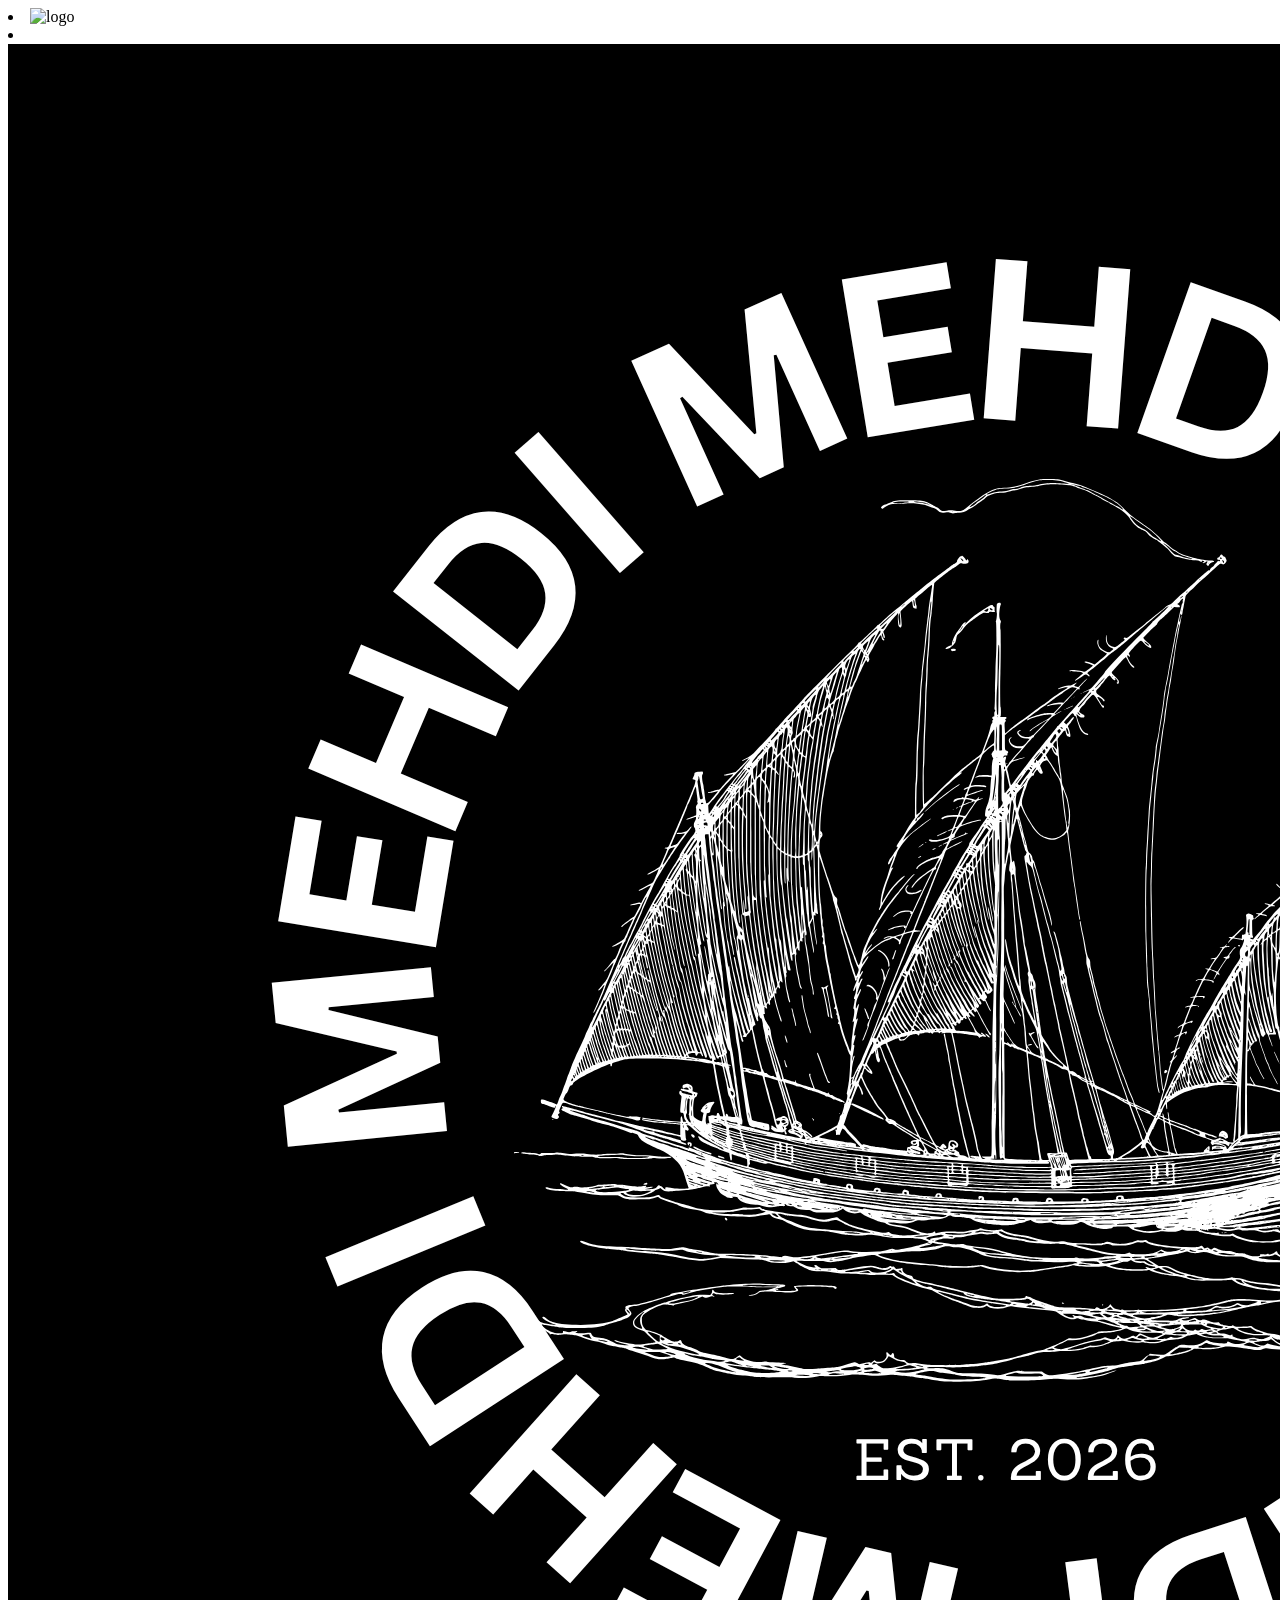
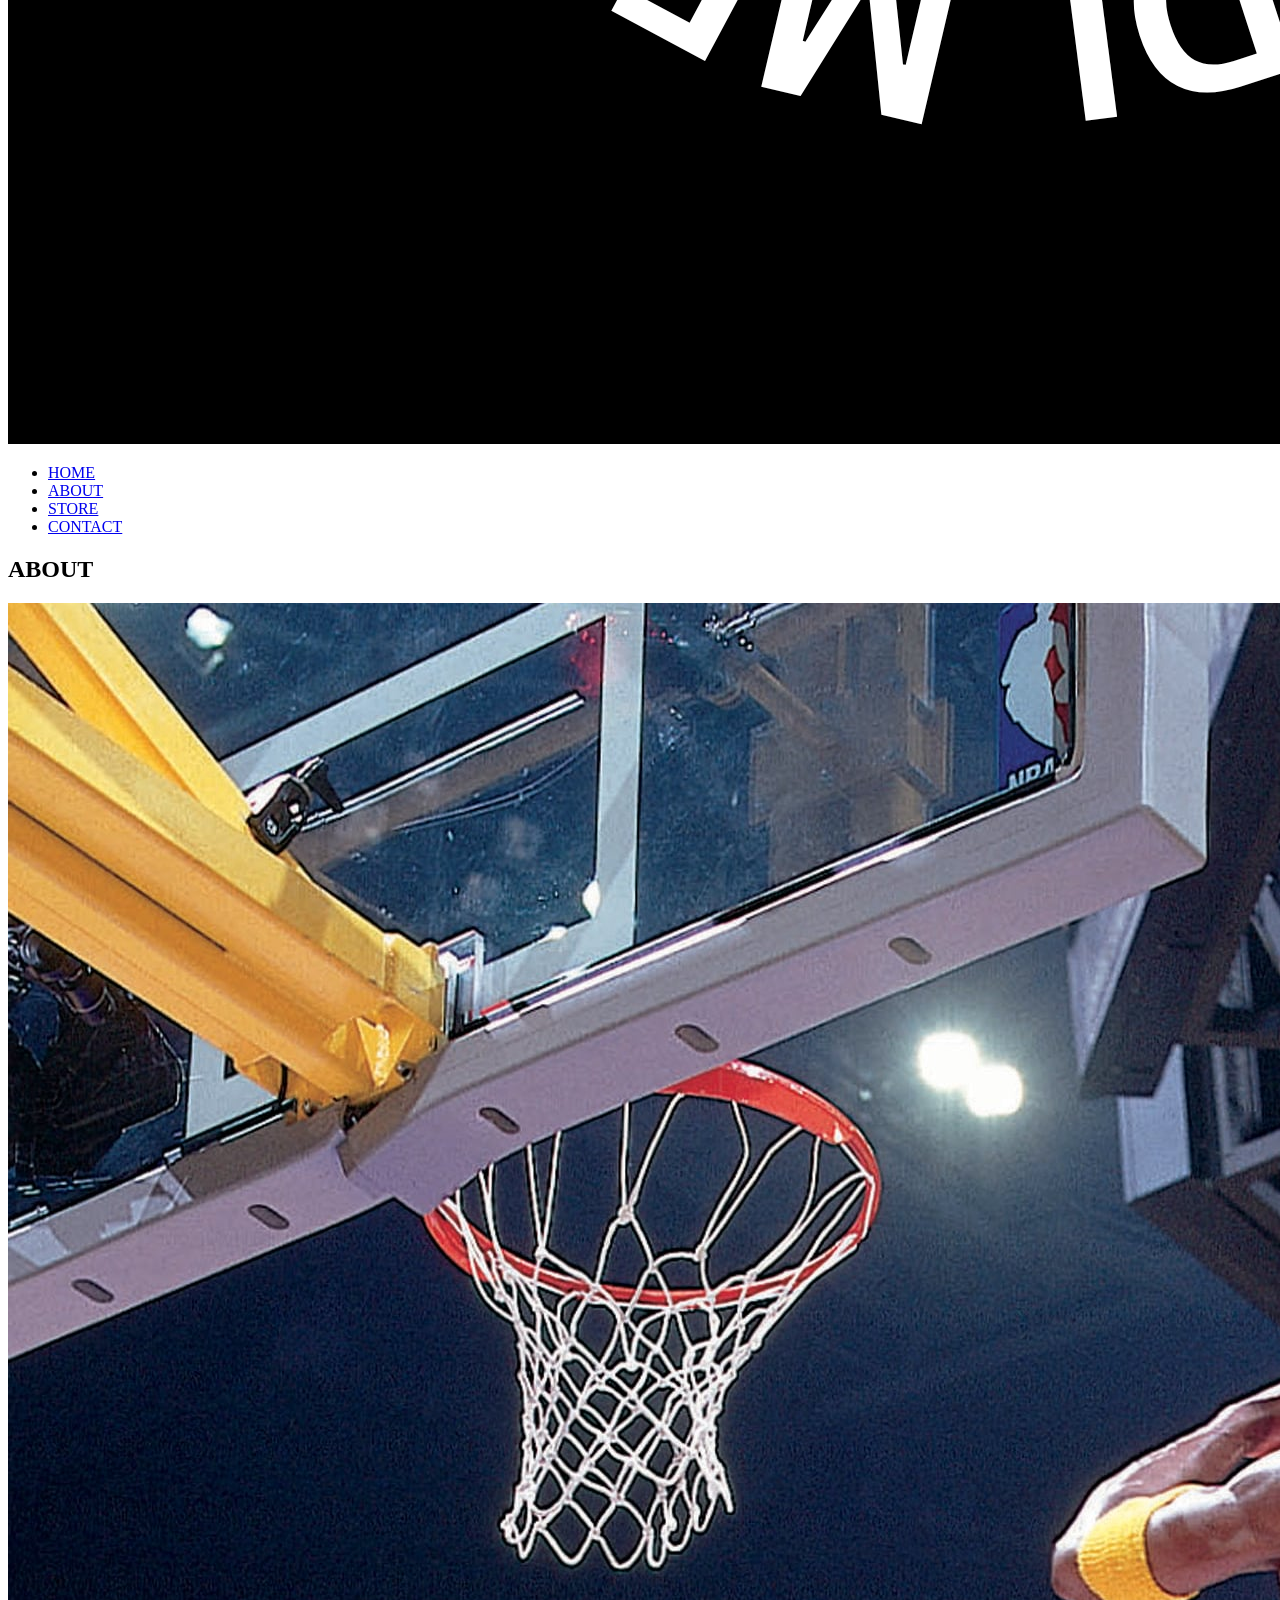
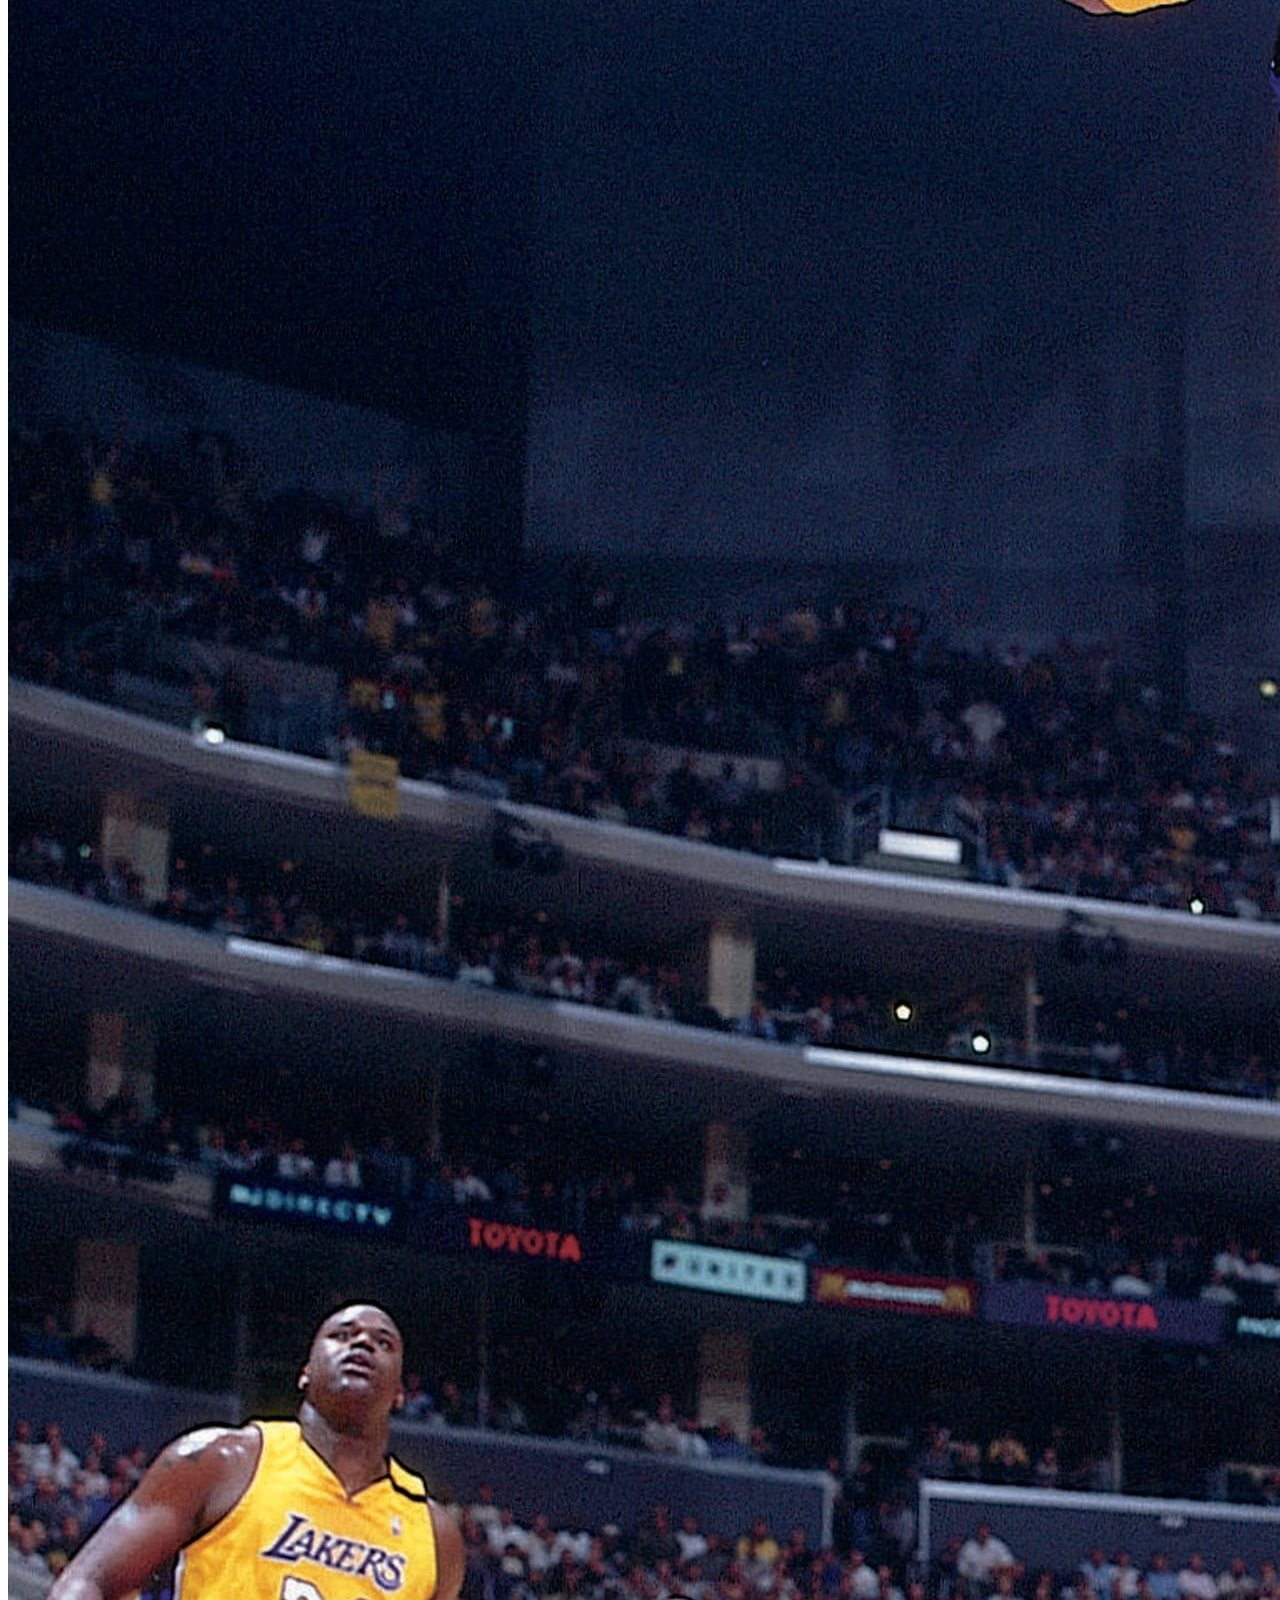
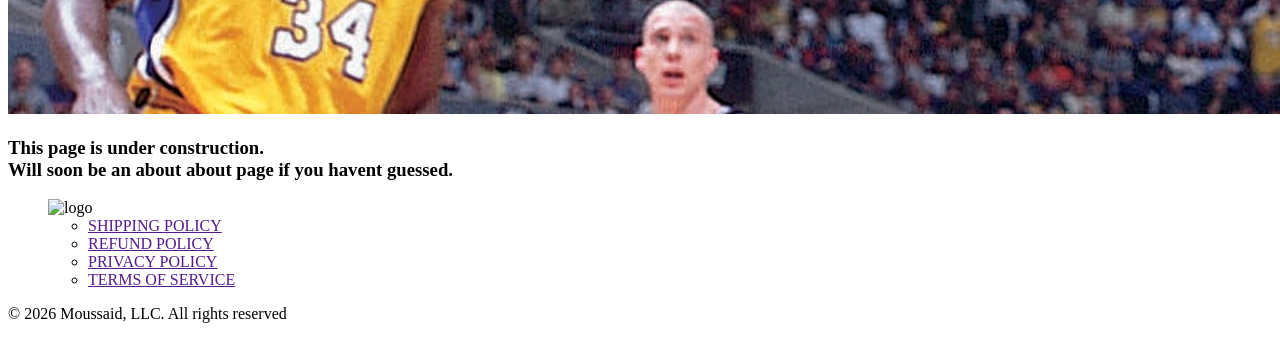
==== about-page.html @ 49e32801 "Website content" ====
<!DOCTYPE html>
<html>
    <head>
        <meta charset="UTF-8">
        <meta http-equiv="X-UA-Compatible" content="IE=edge">
        <meta name="viewport" content="width=device-width, initial-scale=1.0">
        <title>Website</title>
        <link rel="stylesheet" type="text/css" href="css/stylesheet.css">
    </head>
    <body>
        <nav> 
            <li><img src="Images/mehdi.png" alt="logo" id="logo"></li>
            <li><img src="logo.png" alt="logo" class="logo"></li>
            <ul>
                <li><a href="index.html">HOME</a></li>
                <li><a href="about-page.html" class="active">ABOUT</a></li>
                <li><a href="store.html">STORE</a></li>
                <li><a href="contact.html">CONTACT</a></li>
            </ul>
        </nav>
        <section id="section1-2">
            <span id="about-title-container">
                <h2 id="about-title">ABOUT</h2>
            </span>
            <div>
                <img id="video" src="CSS/kobe.jpg">
                    <source src="edit.mp4">
                </i>
            </div>
        </section>
        <section id="section2-2">
                <h3 class="about-text"> This page is under construction. <br> Will soon be an about about page 
                if you havent guessed.</h3>
        </section>
        <footer>
            <ul id="footer-list">
                <img src="Images/mehdi.png" alt="logo" class="footer-logo">
                <ul>
                    <li><a href="">SHIPPING POLICY</a></li>
                    <li><a href="">REFUND POLICY</a></li>
                    <li><a href="">PRIVACY POLICY</a></li>
                    <li><a href="">TERMS OF SERVICE</a></li>
                </ul>
            </ul>
            <span class="footer-text">
                <p>
                    © 2026 Moussaid, LLC. All rights reserved
                </p>
            </span>
        </footer>
        </body>
    </body>
</html>
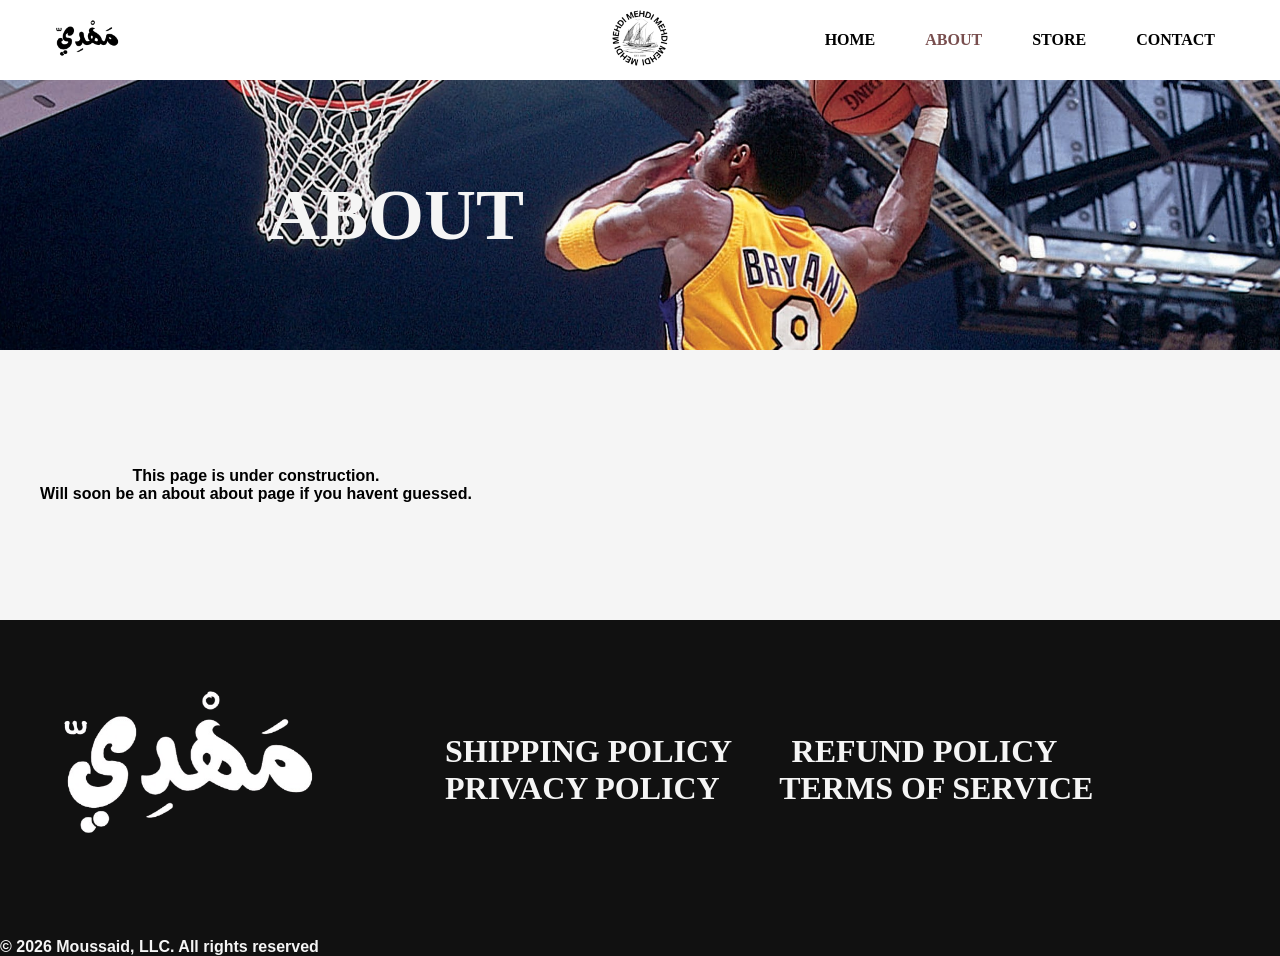
==== commit 9d0b8019: "ano67" ====
--- a/about-page.html
+++ b/about-page.html
@@ -5,7 +5,7 @@
         <meta http-equiv="X-UA-Compatible" content="IE=edge">
         <meta name="viewport" content="width=device-width, initial-scale=1.0">
         <title>Website</title>
-        <link rel="stylesheet" type="text/css" href="css/stylesheet.css">
+        <link rel="stylesheet" type="text/css" href="CSS/stylesheet.css">
     </head>
     <body>
         <nav> 
--- a/CSS/stylesheet.css
+++ b/CSS/stylesheet.css
@@ -0,0 +1,769 @@
+@import url('https://fonts.googleapis.com/css2?family=Saira+Extra+Condensed:wght@100;200;300;400;500;600;700;800;900&display=swap');
+@import url('https://fonts.googleapis.com/css2?family=Nabla&display=swap');
+@import url('https://fonts.googleapis.com/css2?family=Ballet:opsz@16..72&display=swap');
+@import url('https://fonts.googleapis.com/css2?family=Archivo+Narrow:ital,wght@0,400..700;1,400..700&family=Inter+Tight:ital,wght@0,100..900;1,100..900&display=swap');
+@import url('https://fonts.googleapis.com/css2?family=Inter+Tight:ital,wght@0,100..900;1,100..900&display=swap');
+@import url('https://fonts.googleapis.com/css?family=Poppins:300,400,500,600,700,800,900&display=swap');
+*{
+    margin: 0;
+    padding: 0;
+    box-sizing: border-box;
+    font-family: 'Poppins', sans-serif;
+    -webkit-text-size-adjust: 100%; text-size-adjust: 100%; 
+}
+
+
+
+body {
+    min-height: 100vh;
+    background-size: full;
+    background-repeat: no-repeat;
+}
+
+nav {
+    position: sticky;
+    min-height: 80px;
+    top: 0;
+    left: 0;
+    width: 100%;
+    padding: 10px 50px;
+    display: flex;;
+    align-items: center;
+    justify-content: space-between;
+    z-index: 78;
+    background-color: rgb(255, 255, 255);
+    background-blend-mode: multiply; 
+    list-style: none;
+}
+
+.main-nav {
+    display: flex;
+    justify-content: space-between;
+}
+
+.mobile-menu-icon {
+    display: none;
+    cursor: pointer;
+    height: 14px;
+    z-index: 99;
+}
+
+.mobile-menu-close {
+    display: block;
+    cursor: pointer;
+    position: absolute;
+    top: 67px;
+    right: 30px;
+}
+
+.mobile-menu {
+    display: block;
+    position: fixed;
+    padding-top: 70px;
+    top: 0;
+    left: 0;
+    width: 0;
+    height: 100vh;
+    overflow: hidden;
+    z-index: 98;
+    background-color: rgb(201, 146, 146);
+    transition: 0.5s;
+}
+
+#logo {
+    filter: invert(100%);
+	width: 75px;
+	height: 75px;
+    position: absolute;
+    left: 50px;
+    top: 50%;
+    transform: translateY(-50%);
+}
+
+
+nav .logo {
+    filter: invert(100%);
+    color: whitesmoke;
+    width: 75px;
+	height: 75px;
+    text-decoration: none;
+    font-family: "Nabla", system-ui;
+    text-transform: uppercase;
+    letter-spacing: 2px;
+    position: absolute;
+    left: 50%;
+    top: 50%;
+    transform: translate(-50%, -50%);
+}
+
+.footer-logo {
+    width: 300px;
+	height: 300px;
+    margin-left: 40px;
+}
+
+nav .logo:hover {
+    font-size: 2.1em;
+    color: rgb(228, 54, 42);
+}
+
+nav ul {
+    display: flex;
+    justify-content: center;
+    align-items: center;
+}
+
+nav ul li {
+    list-style: none;
+    margin-left: 20px; 
+}
+
+nav ul li a {
+    text-decoration: none; 
+    padding: 6px 15px;
+    font-family: 'Archivo Narrow';
+    font-weight: 700;
+    color: rgb(0, 0, 0);
+}
+
+   nav ul li a:hover,
+   nav ul li a:active {
+    color: rgb(240, 233, 233);
+    background-color: rgb(11, 11, 11);
+}
+
+.promo-bar {
+    position: relative;
+    width: 100%;
+    min-height: 30px;
+    z-index: 78;
+    background-color: whitesmoke;
+    background-image: none;
+}
+
+.promo-bar-text {
+    width: 100%;
+    display: flex;
+    justify-content: center;
+    align-items: center;
+    font-family: 'Archivo Narrow';
+    background-color: whitesmoke;
+    background-image: none;
+}
+
+.active {
+    color: rgb(120, 78, 78);
+}
+
+#section1 {
+    position: relative;
+    width: 100%;
+    height: 82vh; 
+    padding: 100px;
+    display: flex;
+    justify-content: center ;
+    align-items: center;
+}
+
+#section2 {
+    background-image: url("kobe.jpg");
+    background-position-y: 25%;
+    background-size: 100%;
+    background-repeat: no-repeat;
+    width: 100%;
+    min-height: 30vh;
+    display: flex;
+    flex-direction: column;}
+
+#section3 {
+    position:relative;
+    background-color: rgb(255, 255, 255);
+    width: 100%;
+    min-height: 44vh;
+
+    display: flex;
+    flex-direction: column;
+    justify-content: flex-start;
+    align-items: center;
+    margin-top: 20vh;
+}
+
+#section1-2 {
+    width: 100%;
+    height: 30vh; 
+    padding: 100px;
+    display: flex;
+    justify-content: center ;
+    align-items: center;
+}
+
+#section2-2 {
+    background-color: whitesmoke;
+    width: 100%;
+    height: 30vh; 
+    padding: 100px;
+    display: flex;
+    align-items: center;
+}
+
+#store {
+    background-color: #ffffff;
+    min-height: 60vh;
+    max-width: 100%;
+    display: flex;
+    flex-direction: column;
+    flex-wrap: wrap;
+    justify-content: center;
+    align-items: center;
+    padding: 25px 25px 25px 25px;
+    box-sizing: border-box;
+}
+
+#store ul {
+    list-style: none;
+    text-decoration: none;
+    flex-wrap: wrap;
+    display: flex;
+    width: 100%;
+    margin: 0 auto;
+    justify-content: center;
+    background-color: rgb(255, 255, 255);
+
+}
+
+#store ul li {
+    flex: 1 1 500px;
+    max-width: none;
+    min-width: 500px;
+}
+.collection-title {
+    font-family: "Archivo Narrow";
+    font-size: 24px;
+    padding-bottom: 15px;
+    display: flex;
+    width: 100%;
+    pointer-events: none;
+}
+
+#about-title {
+    display: flex;
+    padding-left: 20%;
+    font-family: "Archivo Narrow";
+    color: whitesmoke;
+    font-size: 72px;
+}
+
+#about-title-container {
+    width: 100%;
+}
+
+.product-box {
+    position: relative;
+    background-color: rgb(255, 255, 255);
+    height: auto;
+    min-width: 350px;
+    display: flex;
+    justify-content: center;
+    flex-direction: column;
+    align-items: center;
+}
+
+.product-list {
+    display: flex;
+    flex-wrap: wrap;
+    width: 100%;
+    margin: 0 auto;
+    box-sizing: border-box;
+    justify-content: center;
+}
+
+.product-box:hover {
+    background-color: rgb(0, 255, 64);
+}
+
+
+.product-image-main{
+    position: absolute;
+    display: block;
+    object-fit: cover;
+    inset: 0;
+    width: 100%;
+    flex: 0 0 100%;
+    z-index: 3;
+    opacity: 1;
+    transition: opacity 0.5s ease;
+}
+
+.product-carousel .product-image{
+    position: absolute;
+    display: block;
+    object-fit: cover;
+    width: 100%;
+    opacity: 0;
+    flex: 0 0 100%;
+    transition: opacity 0.5s ease;
+}
+
+.image-container:hover .product-carousel {
+    opacity: 1;
+    visibility: visible;
+}
+
+.product-carousel {
+    position: absolute;
+    top: 0;
+    left: 0;
+
+    width: 100%;
+    height: 100%;
+    visibility: hidden;
+    object-fit: cover;
+    z-index: 1;
+}
+
+.product-carousel img.is-active{
+    opacity: 1;
+}
+
+.product-carousel img.is-hidden{
+    opacity: 0;
+}
+
+.image-container img{
+    position: absolute;
+    top: 0;
+    left: 0;
+    width: 100%;
+    height: 100%;
+    object-fit: cover;
+}
+
+.image-container {
+    position: relative;
+    width: 100%;
+    aspect-ratio: 1 / 1;
+    overflow: hidden;
+    border: 1px solid black;
+}
+
+.image-container:hover .product-image-main {
+    opacity: 0;
+    pointer-events: none;
+}
+
+.image-container:hover .product-arrow-button-next, 
+.image-container:hover .product-arrow-button-prev {
+    opacity: 1;
+}
+
+.title-container {
+    padding-left: 25px;
+    display: flex;
+}
+
+.product-title {
+    color: rgb(16, 15, 15);
+    font-family: "Archivo Narrow";
+    font-weight: 700;
+    font-size: 100;
+    text-decoration: none;
+    list-style: none;
+    padding-top: 20px;
+    text-transform: uppercase;
+}
+
+.price-tag {
+    font-family:'Helvetica';
+    font-weight: 400;
+    color: rgba(0, 0, 0, 0.9);
+    padding-top: 0px;
+}
+
+#main-title {
+    position: absolute;
+    color: whitesmoke;
+    white-space: nowrap;
+    padding: 8px;
+    background-color: rgba(255, 255, 255, 0.1);
+    font-size: 5vw;
+    z-index: 9;
+    font-family: "Archivo Narrow";
+}
+
+
+.promotion-text {
+    position: relative;
+    color: rgb(255, 255, 255);
+    font-size: 3em;
+    font-family: 'ballet';
+    z-index: 9;
+    padding-top:50px;
+    float: left;
+}
+
+.text3 {
+    color: rgb(37, 35, 35);
+    white-space: nowrap;
+    font-size: 75px;
+    font-family: 'ballet';
+    z-index: 9;
+}
+
+
+.text4 {
+    position: relative;
+    color: rgb(0, 0, 0);
+    font-size: 3em;
+    z-index: 9;
+    padding-top:50px;
+    font-family: 'Helvetica';
+}
+
+.about-text {
+    color: black;
+    font-family: 'Helvetica';
+    font-size: 16px;
+    display: flex;
+    justify-content: left;
+}
+
+.footer-text {
+    color: whitesmoke;
+    font-family: 'Archivo Narrow';
+    font-weight: 600;
+    padding-left: 55px;
+}
+
+#main-title:hover {
+    position: absolute;
+    color: rgb(238, 238, 238);
+    white-space: nowrap;
+    font-size: 5.01vw;
+    cursor: pointer;
+    z-index: 9;
+}
+
+#btn {
+    text-decoration: none;
+    display: inline-block;
+    padding: 8px 30px;
+    border-radius: 2px;
+    background: whitesmoke;
+    color: black;
+    font-size: 1.5em;
+    font-family: 'Archivo Narrow';
+    font-weight: 500;
+    z-index: 9;
+    transform: translateY(100px)
+}
+
+.button-wrapper {
+    padding: 30px;
+}
+
+.button-promotion-wrapper {
+    width: 100%;
+    display: flex;
+    justify-content: end;
+    padding-right: 222px;
+    align-items: center;
+}
+
+.button {
+    background: black;
+    padding: 13px;
+    color: #ffffff;
+    font-size: 16px;
+    font-weight: 600;
+    cursor: pointer;
+}
+
+.button2 {
+    background: whitesmoke;
+    padding: 16px;
+    color: #000000;
+    padding: 15px 30px 15px 30px;
+    border-radius: 30px;
+    font-size: 16px;
+    font-weight: 600;
+    cursor: pointer;
+}
+
+.image-link-overlay {
+    position: absolute;
+    inset: 0;
+    z-index: 5;
+}
+
+.product-arrow-button-prev,
+.product-arrow-button-next {
+    position: absolute;
+
+    top: 50%;
+    transform: translateY(-50%);
+
+    width: 40px;
+    height: 40px;
+
+    border: none;
+    background-color: transparent;
+
+    background-repeat: no-repeat;
+    background-position: center;
+    background-size: contain;
+
+    opacity: 0;
+
+    z-index: 10;
+
+    cursor: pointer;
+
+    transition: opacity 0.3s ease;
+}
+
+.product-arrow-button-prev {
+    left: 10px;
+    background-image: url("chevron-left.png");
+}
+
+
+.product-arrow-button-next {
+    right: 10px;
+    background-image: url("chevron-right.png");
+}
+
+.button:hover {
+    background: rgb(37, 35, 35);
+    color: whitesmoke;
+}
+
+#btn:hover {
+    background: limegreen;
+    font-weight: 600;
+    color: whitesmoke;
+    font-size: 1.6em;
+    
+}
+
+.button2:hover {
+    background: limegreen;
+    font-weight: 600;
+    color: whitesmoke;
+    font-size: 110%;
+
+}
+
+#store-title {
+    position: relative;
+    height: 30vh;
+    width: 100%;
+    display: flex;
+    align-items: center;
+    overflow: hidden;
+}
+
+.video {
+  max-width: 300;
+  max-height: 300px;
+  border-radius: 20px;
+  padding: 10px;
+}
+
+.video-grid {
+    display: flex;
+    flex-wrap: wrap;
+    gap: 20px;
+    justify-content: center;
+}
+
+
+#video {
+  position: fixed;
+  top: 0;
+  left: 0;
+  width: 100%;
+  height: 100%;
+  object-fit: cover;
+  z-index: -1;
+}
+
+audio{
+    padding: 5px;
+}
+
+h4 {
+    font-family: Helvetica, Arial, sans-serif;
+    text-align: center;
+    color: whitesmoke;
+    padding: 20px;
+}
+
+footer {
+    position: relative;
+    height: auto; 
+    width: 100%;
+    background-color: rgb(17, 17, 17);
+    overflow: hidden;
+}
+
+#footer-list {
+    display:flex;
+    flex-direction: row;
+    align-items: center;
+    width: 100%;
+}
+
+.footer-list-items {
+    display: inline;
+    width: 100%;
+    z-index: 1;
+}
+
+footer ul li a {
+    text-decoration: none;
+    font-family: 'Archivo Narrow';
+    font-size: 32px;
+    font-weight: 600;
+    list-style: none;
+    color: whitesmoke;
+    padding-left: 20px;
+}
+
+footer ul ul {
+    padding-left: 50px;
+}
+
+footer ul li {
+    display: inline-block;
+    padding-left: 35px;
+}
+
+#footer-bg-text {
+    font-family: 'Archivo Narrow';
+    font-weight: 700;
+    color: rgb(255, 255, 255);
+    position: absolute;
+    top: 50%;
+    transform: translateY(-50%);
+    display: flex;
+    justify-content: center;
+    align-items: center;
+    width: 100%;
+    font-size: 100px;
+    z-index: 0;
+    opacity: 0;
+}
+.socials-list {
+    position: absolute;
+    display: flex;
+    bottom: 82px;
+    right: 0;
+    align-items: center;
+    justify-content: center;
+    padding: 0;
+    padding-top: 10px;
+    width: 100%;
+    align-self: center;
+    padding-left: 0px;
+}
+
+.socials-list li {
+    display: flex;
+}
+
+.socials-icon {
+    width: 1.6rem;
+    height: 1.6rem;
+    position: absolute;
+    
+}
+
+.footer-bottom {
+    display: flex;
+    justify-content: left;
+    align-items: center;
+    width: 100%;
+    padding: 10px;
+}
+
+h3 {
+    font-family: Helvetica, Arial, sans-serif;
+    font-size: 300px;
+    text-align: center;
+    color: whitesmoke;
+    padding: 20px;
+}
+
+html, body {
+    max-width: 100%;
+    overflow-x: hidden;
+}
+
+img {
+    max-width: 100%;
+    height: auto;
+}
+
+.product-title {
+    font-size: 16px;
+}
+
+.h3 {
+    font-size: 24px;
+}
+
+@media (max-width: 768px){
+    .main-nav > ul {
+        display: flex;
+    }
+
+    .main-nav > ul > li {
+        display: none;
+    }
+
+    .main-nav > ul > li.cart-link {
+        display: block;
+    } 
+
+    .mobile-menu {
+        display: block;
+    }
+
+    .mobile-menu ul {
+        display: flex;
+        flex-direction: column;
+        align-items: flex-start;
+        gap: 20px;
+    }
+
+    .mobile-menu ul li a {
+        transition: 0.3s;
+    }
+
+    .mobile-menu-icon {
+        display: block;
+    }
+
+    #logo {
+        display: none;
+    }
+
+    #store ul li {
+        flex: 1 1 100%;
+        min-width: 0;
+        max-width: 100%;
+    }
+}
+
+.product-box {
+    min-width: 0;
+    max-width: 100%;
+}
+
+#section1, #section1-2, #section2-2 { padding: 60px 20px; }
+
+#main-title { white-space: normal; text-align: center; font-size: 8vw; }
+
+
+
+
